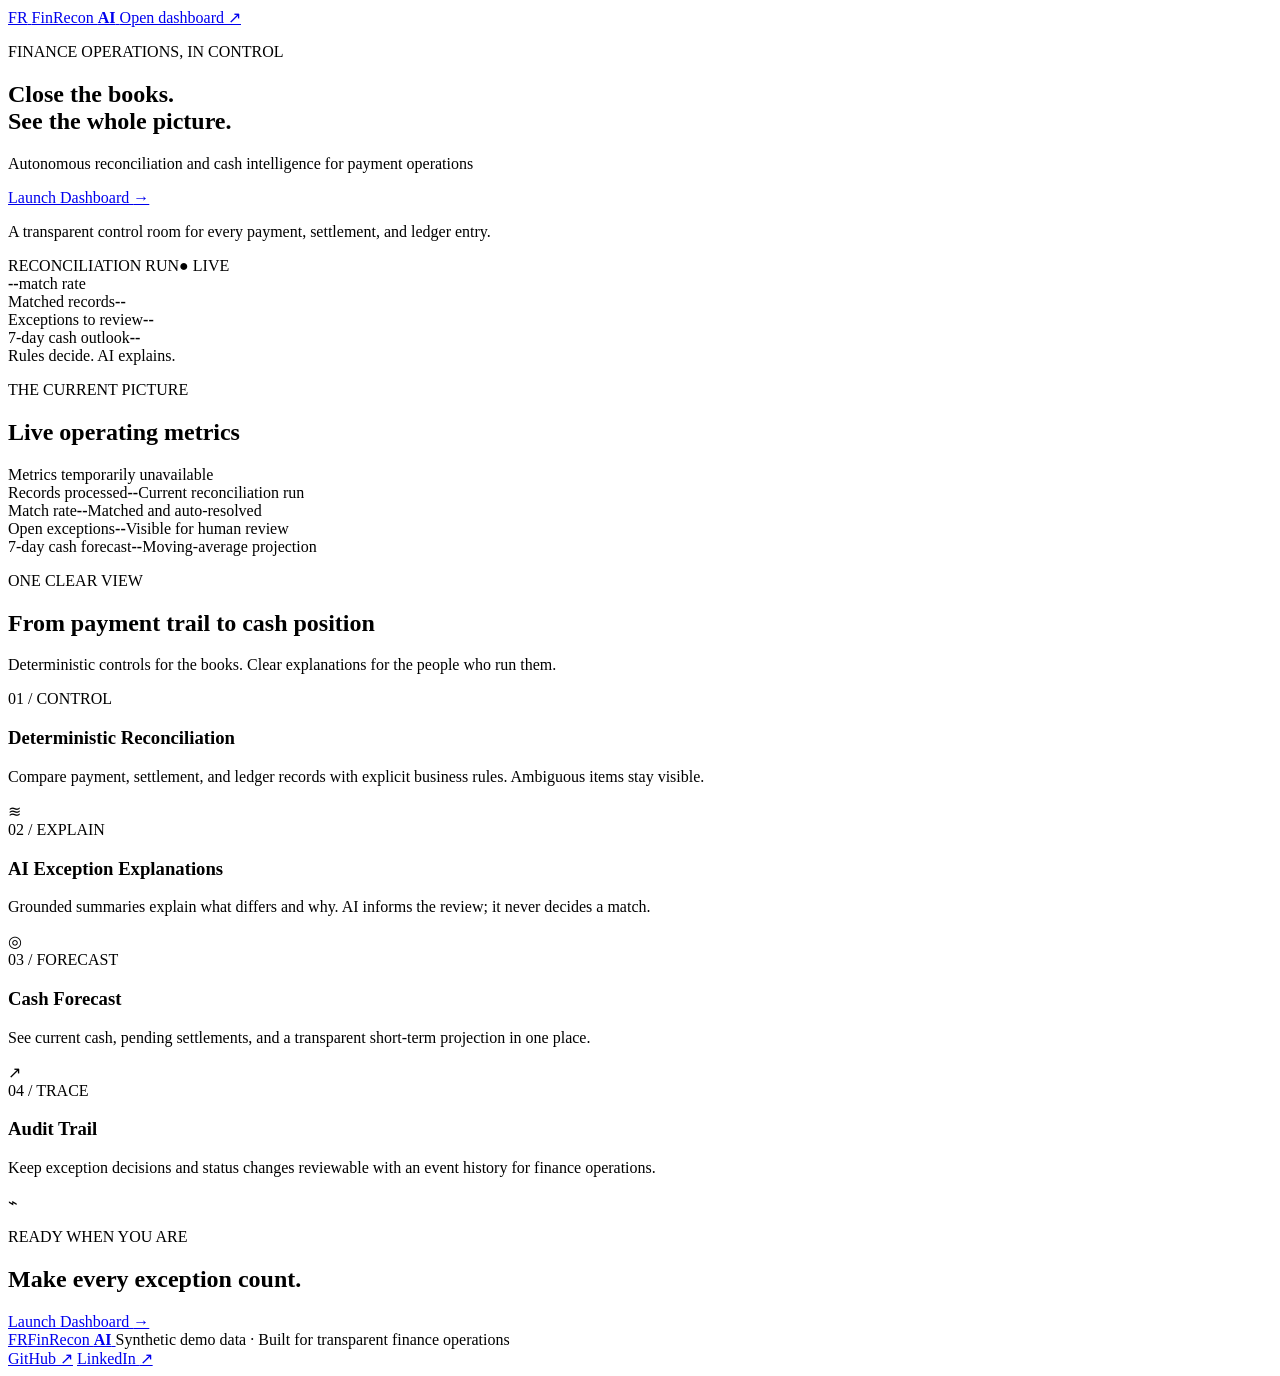
==== frontend/landing.html @ 4cc21272 "Add landing page, restructure routing, production-ready for Render deployment" ====
<!DOCTYPE html>
<html lang="en">
<head>
<meta charset="UTF-8">
<meta name="viewport" content="width=device-width, initial-scale=1.0">
<meta name="theme-color" content="#0b1220">
<meta name="description" content="Autonomous reconciliation and cash intelligence for payment operations.">
<title>FinRecon AI — Finance operations, in control</title>
<link rel="stylesheet" href="/landing.css">
</head>
  <a class="brand" href="/" aria-label="FinRecon AI home">
</body>
</html>
    <span class="brand-mark">FR</span>
    <span class="brand-name">FinRecon <b>AI</b></span>
  </a>
  <a class="header-link" href="/app">Open dashboard <span aria-hidden="true">↗</span></a>
</header>

<main>
  <section class="hero" aria-labelledby="hero-title">
    <div class="hero-copy">
      <p class="eyebrow"><span class="eyebrow-dot"></span> FINANCE OPERATIONS, IN CONTROL</p>
      <h1 id="hero-title">Close the books.<br><span>See the whole picture.</span></h1>
      <p class="hero-tagline">Autonomous reconciliation and cash intelligence for payment operations</p>
      <a class="launch-button" href="/app">Launch Dashboard <span aria-hidden="true">→</span></a>
      <p class="hero-note">A transparent control room for every payment, settlement, and ledger entry.</p>
    </div>
    <div class="hero-visual" aria-label="Reconciliation status overview">
      <div class="visual-topline"><span>RECONCILIATION RUN</span><span class="live-indicator">● LIVE</span></div>
      <div class="visual-total"><strong id="hero-match">--</strong><span>match rate</span></div>
      <div class="recon-rows">
        <div class="recon-row"><span class="row-mark mark-green"></span><span>Matched records</span><strong id="hero-records">--</strong></div>
        <div class="recon-row"><span class="row-mark mark-amber"></span><span>Exceptions to review</span><strong id="hero-exceptions">--</strong></div>
        <div class="recon-row"><span class="row-mark mark-blue"></span><span>7-day cash outlook</span><strong id="hero-cash">--</strong></div>
      </div>
      <div class="visual-foot"><span>Rules decide. AI explains.</span><span class="pulse-line"></span></div>
    </div>
  </section>

  <section class="metrics" aria-labelledby="metrics-title">
    <div class="section-heading metrics-heading">
      <div><p class="eyebrow">THE CURRENT PICTURE</p><h2 id="metrics-title">Live operating metrics</h2></div>
      <span id="metrics-status" class="metrics-status" role="status" aria-live="polite">Connecting to data</span>
    </div>
    <div class="metrics-grid">
      <div class="metric"><span class="metric-label">Records processed</span><strong id="metric-records">--</strong><span class="metric-detail">Current reconciliation run</span></div>
      <div class="metric"><span class="metric-label">Match rate</span><strong id="metric-match">--</strong><span class="metric-detail">Matched and auto-resolved</span></div>
      <div class="metric"><span class="metric-label">Open exceptions</span><strong id="metric-exceptions">--</strong><span class="metric-detail">Visible for human review</span></div>
      <div class="metric"><span class="metric-label">7-day cash forecast</span><strong id="metric-cash">--</strong><span class="metric-detail">Moving-average projection</span></div>
    </div>
  </section>

  <section class="capabilities" aria-labelledby="capabilities-title">
    <div class="section-heading">
      <div><p class="eyebrow">ONE CLEAR VIEW</p><h2 id="capabilities-title">From payment trail to cash position</h2></div>
      <p class="section-intro">Deterministic controls for the books. Clear explanations for the people who run them.</p>
    </div>
    <div class="feature-grid">
      <article class="feature">
        <span class="feature-index">01 / CONTROL</span>
        <h3>Deterministic Reconciliation</h3>
        <p>Compare payment, settlement, and ledger records with explicit business rules. Ambiguous items stay visible.</p>
        <span class="feature-symbol" aria-hidden="true">≋</span>
      </article>
      <article class="feature">
        <span class="feature-index">02 / EXPLAIN</span>
        <h3>AI Exception Explanations</h3>
        <p>Grounded summaries explain what differs and why. AI informs the review; it never decides a match.</p>
        <span class="feature-symbol" aria-hidden="true">◎</span>
      </article>
      <article class="feature">
        <span class="feature-index">03 / FORECAST</span>
        <h3>Cash Forecast</h3>
        <p>See current cash, pending settlements, and a transparent short-term projection in one place.</p>
        <span class="feature-symbol" aria-hidden="true">↗</span>
      </article>
      <article class="feature">
        <span class="feature-index">04 / TRACE</span>
        <h3>Audit Trail</h3>
        <p>Keep exception decisions and status changes reviewable with an event history for finance operations.</p>
        <span class="feature-symbol" aria-hidden="true">⌁</span>
      </article>
    </div>
  </section>

  <section class="closing">
    <p class="eyebrow">READY WHEN YOU ARE</p>
    <h2>Make every exception count.</h2>
    <a class="launch-button" href="/app">Launch Dashboard <span aria-hidden="true">→</span></a>
  </section>
</main>

<footer class="site-footer">
  <a class="brand footer-brand" href="/">
    <span class="brand-mark">FR</span><span class="brand-name">FinRecon <b>AI</b></span>
  </a>
  <span class="footer-note">Synthetic demo data · Built for transparent finance operations</span>
  <nav class="footer-links" aria-label="Social links">
    <a href="https://github.com/sirivally31/FinCorn" target="_blank" rel="noreferrer">GitHub <span aria-hidden="true">↗</span></a>
    <a href="https://www.linkedin.com/" target="_blank" rel="noreferrer">LinkedIn <span aria-hidden="true">↗</span></a>
  </nav>
</footer>

<script>
(() => {
  const number = value => Number(value || 0).toLocaleString("en-IN");
  const percent = value => `${Number(value || 0).toFixed(2)}%`;
  const currency = value => new Intl.NumberFormat("en-IN", {
    style: "currency", currency: "INR", maximumFractionDigits: 0
  }).format(Number(value || 0));

  fetch("/api/dashboard/summary")
    .then(response => {
      if (!response.ok) throw new Error("Metrics unavailable");
      return response.json();
    })
    .then(summary => {
      document.getElementById("hero-match").textContent = percent(summary.matchRate);
      document.getElementById("hero-records").textContent = number(summary.matchedRecords);
      document.getElementById("hero-exceptions").textContent = number(summary.unresolvedExceptions);
      document.getElementById("hero-cash").textContent = currency(summary.forecastedCash7d);
      document.getElementById("metric-records").textContent = number(summary.recordsProcessed);
      document.getElementById("metric-match").textContent = percent(summary.matchRate);
      document.getElementById("metric-exceptions").textContent = number(summary.unresolvedExceptions);
      document.getElementById("metric-cash").textContent = currency(summary.forecastedCash7d);
      document.getElementById("metrics-status").textContent = "Live · just updated";
      document.getElementById("metrics-status").classList.add("is-live");
    })
    .catch(() => {
      document.getElementById("metrics-status").textContent = "Metrics temporarily unavailable";
      document.getElementById("metrics-status").classList.add("is-error");
    });
})();
</script>
</body>
</html>
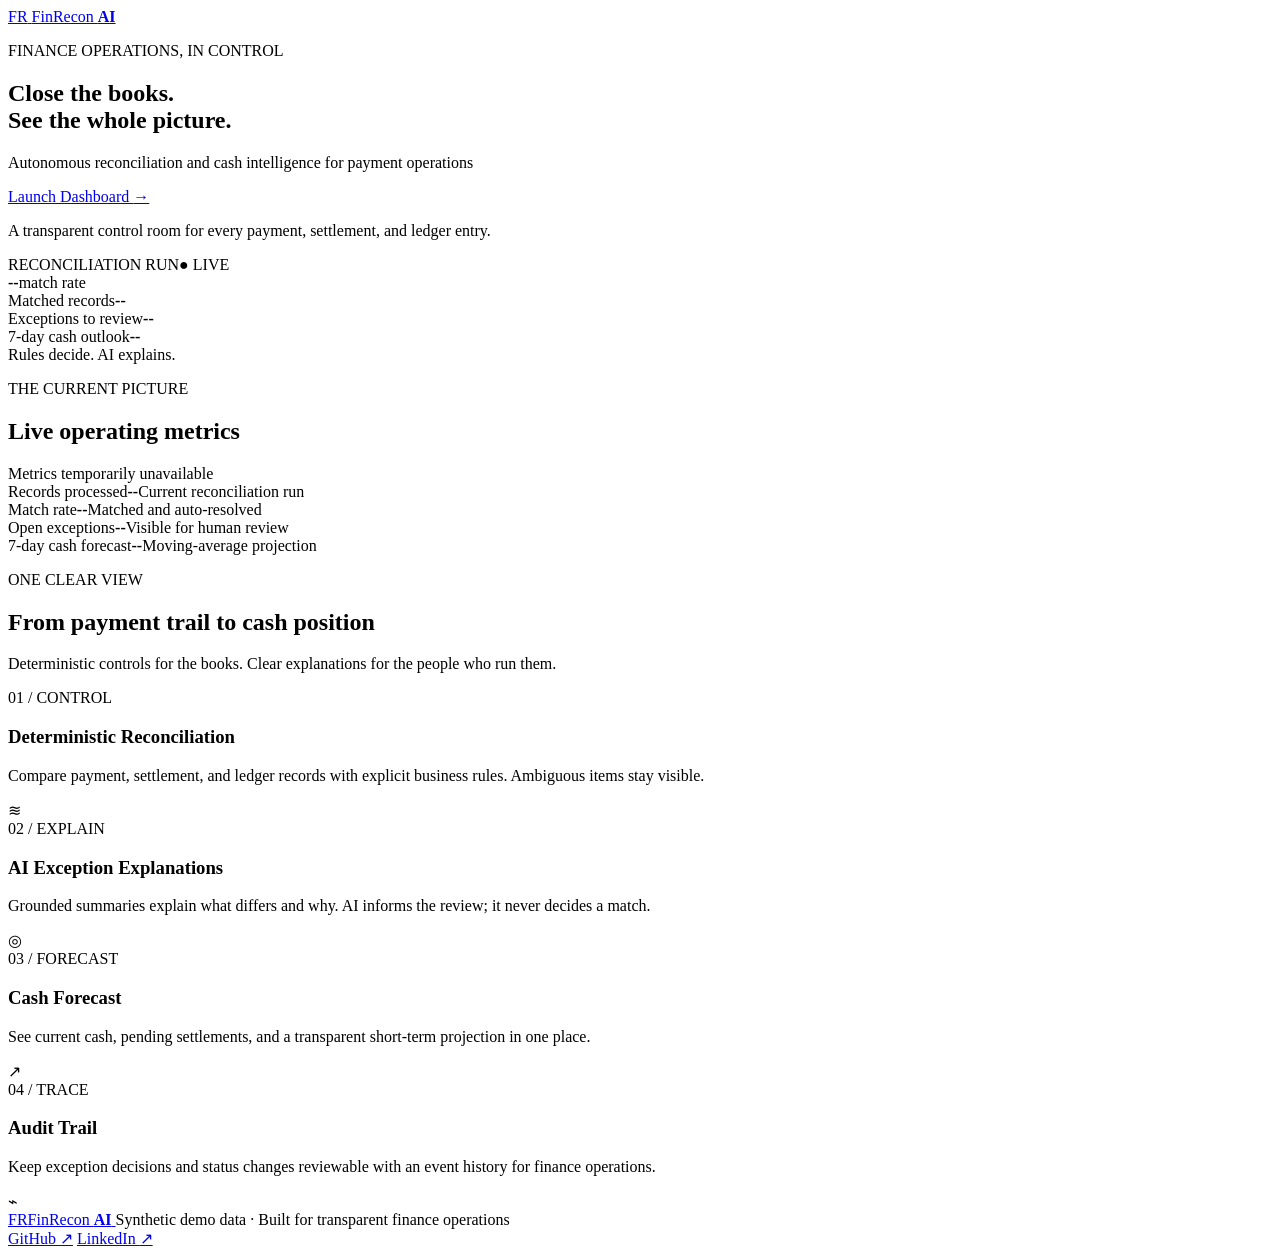
==== commit 37df18b2: "Keep landing page to one dashboard CTA" ====
--- a/frontend/landing.html
+++ b/frontend/landing.html
@@ -14,7 +14,6 @@
     <span class="brand-mark">FR</span>
     <span class="brand-name">FinRecon <b>AI</b></span>
   </a>
-  <a class="header-link" href="/app">Open dashboard <span aria-hidden="true">↗</span></a>
 </header>
 
 <main>
@@ -84,11 +83,6 @@
     </div>
   </section>
 
-  <section class="closing">
-    <p class="eyebrow">READY WHEN YOU ARE</p>
-    <h2>Make every exception count.</h2>
-    <a class="launch-button" href="/app">Launch Dashboard <span aria-hidden="true">→</span></a>
-  </section>
 </main>
 
 <footer class="site-footer">
